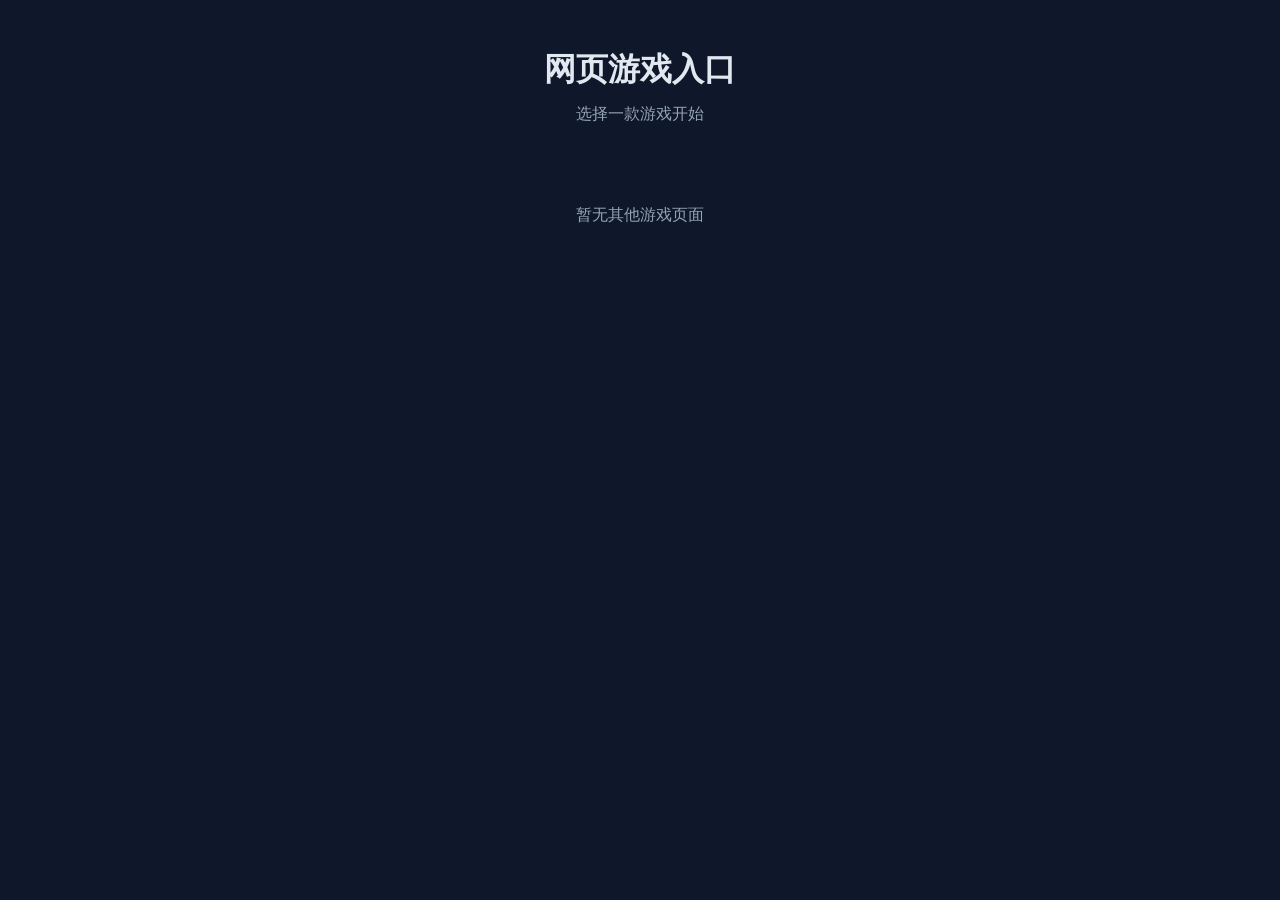
==== index.html @ 197cbcbd "Add files via upload" ====
<!DOCTYPE html>
<html lang="zh-CN">
<head>
  <meta charset="UTF-8">
  <meta name="viewport" content="width=device-width, initial-scale=1.0">
  <title>游戏入口</title>
  <style>
    * {
      margin: 0;
      padding: 0;
      box-sizing: border-box;
    }

    body {
      font-family: -apple-system, BlinkMacSystemFont, "Segoe UI", Roboto, "Helvetica Neue", Arial, sans-serif;
      background: #0f172a;
      color: #e2e8f0;
      min-height: 100vh;
      display: flex;
      flex-direction: column;
      align-items: center;
      padding: 48px 20px;
    }

    h1 {
      font-size: 2rem;
      margin-bottom: 12px;
      text-align: center;
    }

    p.subtitle {
      color: #94a3b8;
      margin-bottom: 40px;
      text-align: center;
    }

    .game-list {
      width: 100%;
      max-width: 640px;
      display: grid;
      gap: 16px;
    }

    .game-card {
      display: block;
      background: #1e293b;
      border: 1px solid #334155;
      border-radius: 12px;
      padding: 20px 24px;
      text-decoration: none;
      color: inherit;
      transition: transform 0.2s, border-color 0.2s, background 0.2s;
    }

    .game-card:hover,
    .game-card:focus {
      transform: translateY(-2px);
      border-color: #60a5fa;
      background: #27354f;
      outline: none;
    }

    .game-card h2 {
      font-size: 1.25rem;
      margin-bottom: 6px;
      color: #f8fafc;
    }

    .game-card span {
      font-size: 0.875rem;
      color: #94a3b8;
    }

    .empty {
      color: #94a3b8;
      text-align: center;
      margin-top: 40px;
    }

    @media (max-width: 480px) {
      h1 {
        font-size: 1.5rem;
      }

      .game-card {
        padding: 16px 20px;
      }

      .game-card h2 {
        font-size: 1.1rem;
      }
    }
  </style>
</head>
<body>
  <h1>网页游戏入口</h1>
  <p class="subtitle">选择一款游戏开始</p>
  <div class="game-list" id="gameList"></div>

  <script>
    const gameList = document.getElementById('gameList');

    fetch('.')
      .then(res => res.text())
      .then(html => {
        const parser = new DOMParser();
        const doc = parser.parseFromString(html, 'text/html');
        const links = Array.from(doc.querySelectorAll('a'));
        const games = links
          .map(a => a.getAttribute('href'))
          .filter(href => href && href.endsWith('.html') && href.toLowerCase() !== 'index.html')
          .filter((value, index, self) => self.indexOf(value) === index);

        if (games.length === 0) {
          gameList.innerHTML = '<p class="empty">暂无其他游戏页面</p>';
          return;
        }

        gameList.innerHTML = games.map(href => {
          const name = href.replace(/\.html$/i, '');
          return `
            <a class="game-card" href="${href}">
              <h2>${name}</h2>
              <span>点击开始游戏</span>
            </a>
          `;
        }).join('');
      })
      .catch(() => {
        gameList.innerHTML = '<p class="empty">加载游戏列表失败</p>';
      });
  </script>
</body>
</html>
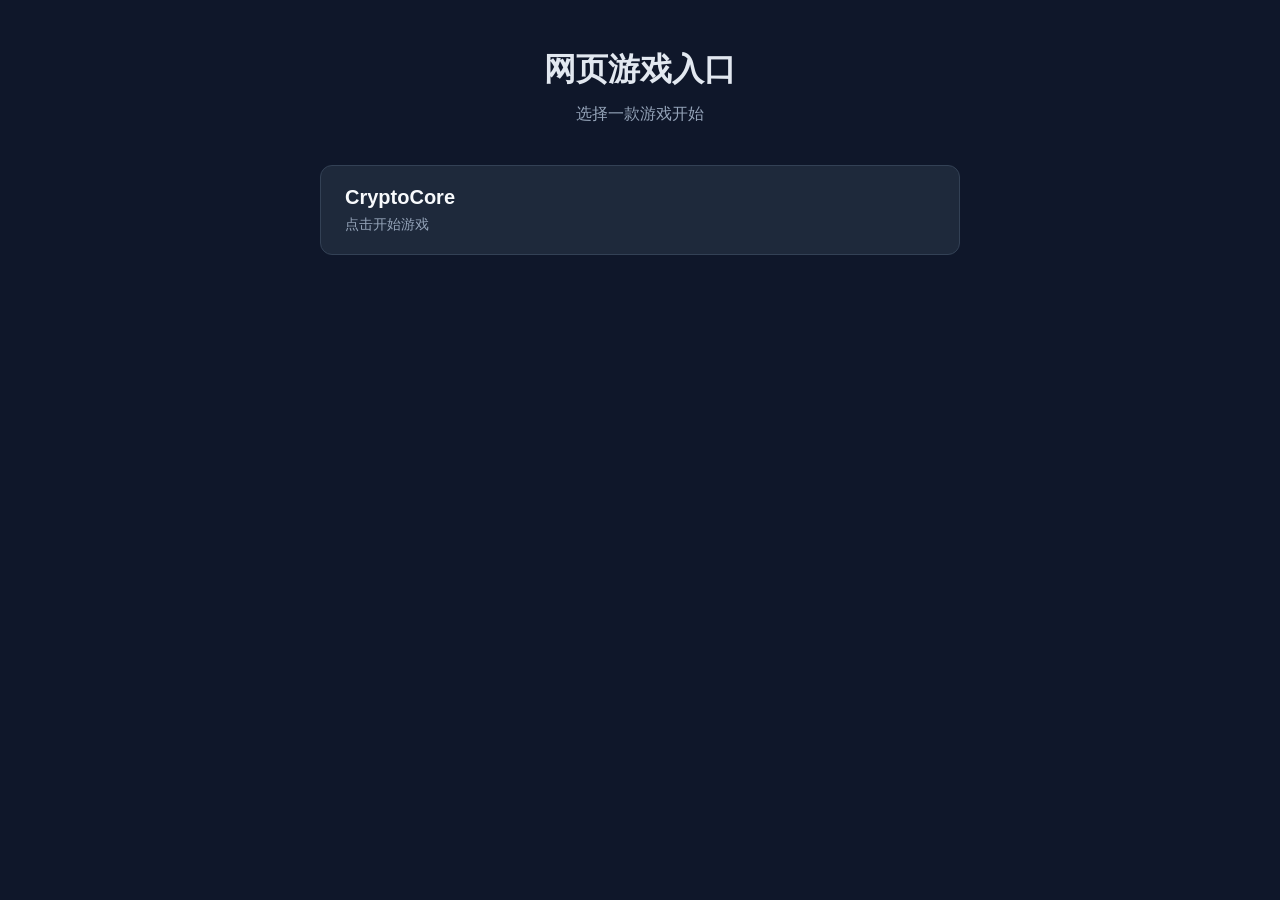
==== commit 6275099a: "Add files via upload" ====
--- a/index.html
+++ b/index.html
@@ -98,37 +98,22 @@
   <div class="game-list" id="gameList"></div>
 
   <script>
+    const games = [
+      { name: 'CryptoCore', href: 'cryptocore.html' }
+    ];
+
     const gameList = document.getElementById('gameList');
 
-    fetch('.')
-      .then(res => res.text())
-      .then(html => {
-        const parser = new DOMParser();
-        const doc = parser.parseFromString(html, 'text/html');
-        const links = Array.from(doc.querySelectorAll('a'));
-        const games = links
-          .map(a => a.getAttribute('href'))
-          .filter(href => href && href.endsWith('.html') && href.toLowerCase() !== 'index.html')
-          .filter((value, index, self) => self.indexOf(value) === index);
-
-        if (games.length === 0) {
-          gameList.innerHTML = '<p class="empty">暂无其他游戏页面</p>';
-          return;
-        }
-
-        gameList.innerHTML = games.map(href => {
-          const name = href.replace(/\.html$/i, '');
-          return `
-            <a class="game-card" href="${href}">
-              <h2>${name}</h2>
-              <span>点击开始游戏</span>
-            </a>
-          `;
-        }).join('');
-      })
-      .catch(() => {
-        gameList.innerHTML = '<p class="empty">加载游戏列表失败</p>';
-      });
+    if (games.length === 0) {
+      gameList.innerHTML = '<p class="empty">暂无其他游戏页面</p>';
+    } else {
+      gameList.innerHTML = games.map(game => `
+        <a class="game-card" href="${game.href}">
+          <h2>${game.name}</h2>
+          <span>点击开始游戏</span>
+        </a>
+      `).join('');
+    }
   </script>
 </body>
 </html>
